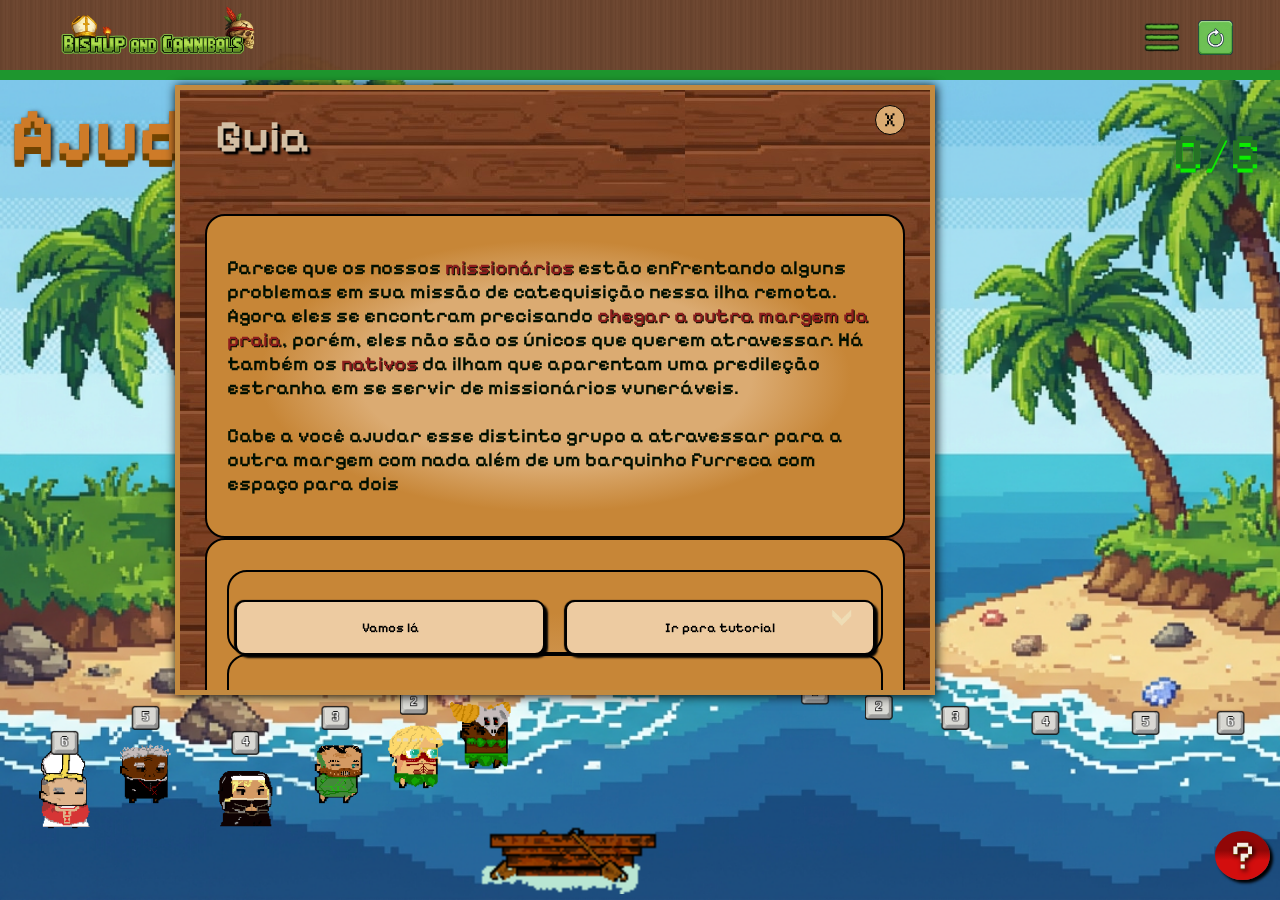
==== index.html @ c91819af "Adição de guia de regras" ====
<!DOCTYPE html>
<html lang="pt-br">
<head>
    <meta charset="UTF-8">
    <meta name="viewport" content="width=device-width, initial-scale=1.0">
    <title>Canibais e missionários</title>
    <link rel="stylesheet" href="/css/style.css">
    <script src="/javascript/logic.js" defer></script>
</head>
<body>
    <div class="background">
        <header>
            <nav>
                <a href="#"><img class="logo" src="/images/logo.png" alt=""></a>
                <a href="#"><img class="menu-icon" src="/images/menu-icon.png" alt=""></a>
                <img onclick="resetGame()" class="reestart" src="/images/reestart.png" alt="">
            </nav>
        </header>
        <h1 class="main-header">Ajude-os a atravessar</h1>
        <h2 class="contador">0/6</h2>
        <div class="guide">
            <button onclick="interactionGuide()" class="closeGuide">X</button>
            <h1>Guia</h1>
            <div class="floating-div">
                <button onclick="interactionGuide()" class="start-game">Vamos lá</button>
                <button class="go-tutorial">Ir para tutorial</button>
            </div>
            <div class="introduction">
                <p>Parece que os nossos <span>missionários</span> estão enfrentando alguns problemas em sua missão de catequisição nessa ilha remota. Agora eles se encontram precisando <span>chegar a outra margem da praia</span>, porém, eles não são os únicos que querem atravessar. Há também os <span>nativos</span> da ilham que aparentam uma predileção estranha em se servir de missionários vuneráveis. <br><br> Cabe a você ajudar esse distinto grupo a atravessar para a outra margem com nada além de um barquinho furreca com espaço para dois</p>
            </div>
            <div class="option1">
                <div class="box1">
                    <h2>Regras do jogo</h2>
                    <img src="/images/maior-que.png" alt="">
                </div>
                <div class="game-rules">
                    <p><span>Considere que:</span><br>Temos </p>
                    <ul>
                        <li>3 missionários</li>
                        <li>3 canibais</li>
                    </ul>
                    <p>Sobre o barco:</p>
                        <ul>
                            <li>Capacidade de levar até <span>2</span> individuos por vez</li>
                            <li>O barco precisa de ao menos <span>1</span> indiduo dentro dele para navegar entre as duas margens</li>
                            <li>O barco pode transitar pelas duas margens quantas vezes forem necessárias</li>
                        </ul>
                    <p><span>Importante!</span></p>
                    <ul>
                        <li>Você <span>NÃO</span> deve permitir que o número de <span>CANIBAIS</span> seja <span>MAIOR</span> do que o número de <span>MISSIONÁRIOS</span> em nenhuma das duas margens, não queremos saciar o apetite dos nativos ao deixa-los em vantagem númerica, não é mesmo?</li>
                    </ul>   
                    <div class="illustrative-exemple">
                        <div class="wrong-exemple">
                            <img class="wrong-signal" src="/images/errado.png" alt="">
                            <img class="pope-dead-head" src="/images/characters/head/Pope dead head.png" alt="">
                            <img src="/images/menor-que.png" alt="">
                            <img src="/images/characters/head/Cani drake head.png" alt="">
                            <img src="/images/characters/head/Canibal Lecter head.png" alt="">
                        </div>
                        <div class="right-exemple">
                            <img class="right-signal" src="/images/correto.png" alt="">
                            <img src="/images/characters/head/Nun head.png" alt="">
                            <img src="/images/characters/head/cardial head.png" alt="">
                            <img src="/images/sinal-igual.png" alt="">
                            <img src="/images/characters/head/Canibal Lecter head.png" alt="">
                            <img src="/images/characters/head/Cani drake head.png" alt="">
                        </div>
                    </div>
                    <p>Você vence quando todos os <span>TODOS OS 6</span> individuos atravessarem para a outra margem.</p> 
                </div>          
            </div>
            </div>
        <div class="position" id="position1"><img class = "tecla" src="/images/teclas/tecla1.png" alt=""><img class="cani" id="char1" src="/images/characters/Drake.gif" alt=""></div>
        <div class="position" id="position2"><img class = "tecla" src="/images/teclas/tecla2.png" alt=""><img class="cani" id="char2" src="/images/characters/Jefrey.gif" alt=""></div>
        <div class="position" id="position3"><img class = "tecla" src="/images/teclas/tecla3.png" alt=""><img class="cani" id="char3" src="/images/characters/Canibal Lecter.gif" alt=""></div>
        <div class="position" id="position4"><img class = "tecla" src="/images/teclas/tecla4.png" alt=""><img class="miss" id="char4" src="/images/characters/Nun.gif" alt=""></div>
        <div class="position" id="position5"><img class = "tecla" src="/images/teclas/tecla5.png" alt=""><img class="miss" id="char5" alt="" src="/images/characters/Cardial.gif"></div>
        <div class="position" id="position6"><img class = "tecla" src="/images/teclas/tecla6.png" alt=""><img class="miss" id="char6" alt="" src="/images/characters/Pope.gif"></div>
        <div class="position" id="position7"><img class = "tecla" src="/images/teclas/tecla1.png" alt=""></div>
        <div class="position" id="position8"><img class = "tecla" src="/images/teclas/tecla2.png" alt=""></div>
        <div class="position" id="position9"><img class = "tecla" src="/images/teclas/tecla3.png" alt=""></div>
        <div class="position" id="position10"><img class = "tecla" src="/images/teclas/tecla4.png" alt=""></div>
        <div class="position" id="position11"><img class = "tecla" src="/images/teclas/tecla5.png" alt=""></div>
        <div class="position" id="position12"><img class = "tecla" src="/images/teclas/tecla6.png" alt=""></div>
        <div class="interactive-div">
            <div class="boat"><img src="/images/characters/Barco-gif.gif" alt=""></div>
            <div class="boat-position" id="bp1"></div>
            <div class="boat-position" id="bp2"></div>
        </div>
        <div class="help"><button onclick="interactionGuide()">?</button></div>
    </div> 
    <div class="controll">
        <img onclick="sendBoat()" class="pointer-left" src="/images/controls/pointer-left.png" alt="">
        <img onclick="cleanBoat()" class="central-circle"src="/images/controls/central-circle.png" alt="">
        <img onclick="sendBoat()" class="pointer-right"src="/images/controls/pointer-right.png" alt="">
    </div>
        <div class="fundo-go">
            <div class="game-over">
            <button onclick="closeWindow()" class="close-button" type="button" aria-label="Close">X</button>
            <img src="#" alt="">
            <img src="#" alt="">
            <img src="#" alt="">
            <h1>Game Over</h1>
            <h2>Menssagem rotativa</h2>
            <h3>Tentar de novo?</h3>
            <button onclick="resetGame()" class="alternative">Sim</button>
            <button onclick="closeWindow()" class="alternative">Não</button>
        </div>
        </div>
</body>
</html>
---- css/style.css ----
@import url("/css/header.css");
@import url("/css/background.css");
@import url("/css/character.css");
@import url("/css/position.css");
@import url("/css/controlls.css");
@import url("/css/game-over.css");
@import url("/css/dicas.css");
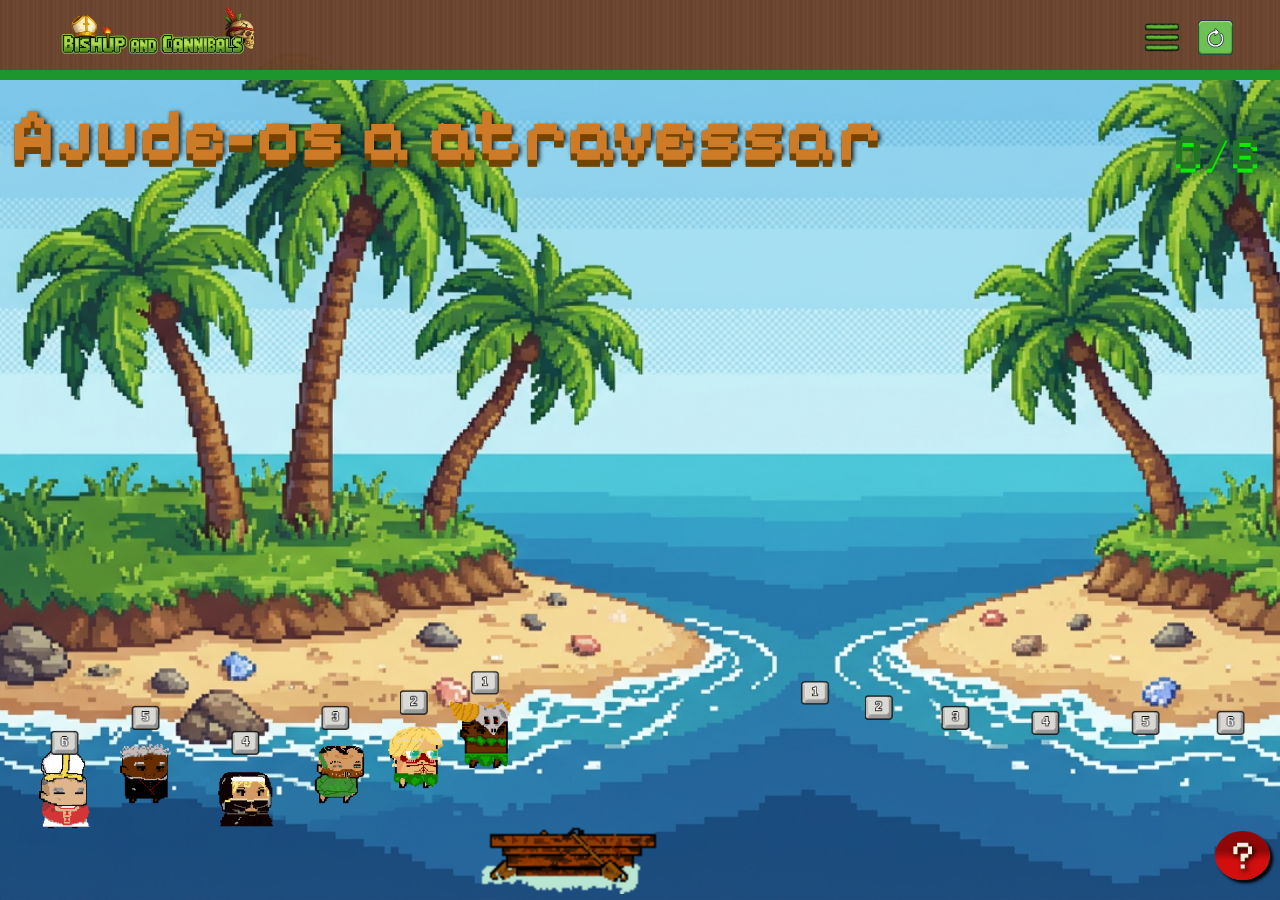
==== commit 79a7bfe2: "Adiciona informações ao guia do jogador e métodos de verificação de medidas da tela" ====
--- a/index.html
+++ b/index.html
@@ -8,6 +8,27 @@
     <script src="/javascript/logic.js" defer></script>
 </head>
 <body>
+      <div class="rotation-screen">
+        <div class="main-background">
+            <div class="top-color"></div>
+            <div class="middle-color"></div>
+            <div class="bottom-color"></div>
+            <div class="rotation-icons-div">
+                <div class="torch-div">
+                    <img class="torch-orientation-screen" src="/images/rotation-screen-images/Torch-removebg.png" alt="">
+                </div>
+                <div class="rotation-images">
+                    <div class="circular-div">
+                         <div class="circular-div2"></div>
+                    </div>
+                    <img class="phone-rotation-image" src="/images/rotation-screen-images/Smartphone.png" alt="">
+                    <img class="top-rotation-arrow" src="/images/rotation-screen-images/Flecha-orientacao.png" alt="">
+                    <img class="bottom-rotation-arrow" src="/images/rotation-screen-images/Flecha-orientacao.png" alt="">
+                </div>
+            </div>
+            <p>Gire seu telefone para jogar</p>
+        </div>
+    </div>
     <div class="background">
         <header>
             <nav>
@@ -26,10 +47,11 @@
                 <button class="go-tutorial">Ir para tutorial</button>
             </div>
             <div class="introduction">
-                <p>Parece que os nossos <span>missionários</span> estão enfrentando alguns problemas em sua missão de catequisição nessa ilha remota. Agora eles se encontram precisando <span>chegar a outra margem da praia</span>, porém, eles não são os únicos que querem atravessar. Há também os <span>nativos</span> da ilham que aparentam uma predileção estranha em se servir de missionários vuneráveis. <br><br> Cabe a você ajudar esse distinto grupo a atravessar para a outra margem com nada além de um barquinho furreca com espaço para dois</p>
+                <p>Parece que os nossos <span>missionários</span> estão enfrentando alguns problemas em sua missão de catequisição nessa ilha remota. Agora eles se encontram precisando <span>chegar a outra margem da praia</span>, porém, eles não são os únicos que querem atravessar. Há também os <span>nativos</span> da ilha que aparentam uma predileção estranha em se servir de missionários vuneráveis. <br><br> Cabe a você ajudar esse distinto grupo a atravessar para a outra margem com nada além de um barquinho furreca com espaço para dois</p>
             </div>
-            <div class="option1">
-                <div class="box1">
+            
+            <div id="option1" class="option">
+                <div class="box" id="box1">
                     <h2>Regras do jogo</h2>
                     <img src="/images/maior-que.png" alt="">
                 </div>
@@ -67,8 +89,57 @@
                         </div>
                     </div>
                     <p>Você vence quando todos os <span>TODOS OS 6</span> individuos atravessarem para a outra margem.</p> 
-                </div>          
+                </div>    
             </div>
+            <div class="option" id="option2">
+                    <div class="box" id="box2">
+                        <h2>Comandos no desktop</h2>
+                        <img src="/images/maior-que.png" alt="">
+                    </div>
+                    <div class="desktop-comands">
+                    <p>Seleção de personagens:</p>
+                    <div class="character-selection">
+                        <div class="numericKey">
+                            <img src="/images/teclas/tecla1.png" alt="">
+                            <img class="unique-line" src="/images/linha-unica.png" alt="">
+                            <img src="/images/teclas/tecla6.png" alt="">
+                        </div>
+                        <p><span>interação com teclado:</span></p>
+                        <p>Para <span>selecionar</span> um personagem que deseja colocar no barco, basta aperta a <span>tecla númerica</span> correspondente ao número indicado acima da posição atual do personagem. O personagem só será alocado no barco se o barco se encontrar na <span>mesma margem</span> que o personagem e/ou estiver com espaço livres</p>
+                        <p><span>Ou</span></p>
+                        <div class="click-exemple-img"><img src="/images/guide.img/click-illustration.png" alt=""></div>
+                        <p><span>interação com clique</span></p>
+                        <p class="click-tip">Você pode também cliclar com seu mouse diretamente no personagem que deseja mover, se houver espaço disponível o personagem será movido da margem para o barco ou do barco para a margem</p>
+                    </div>
+                    <p>Remover do barco: </p>
+                    <div class="boat-interaction">
+                        <p><span>Tecla espaço para limpar</span></p>
+                        <div class="clean-boat-exemple"> 
+                            <img src="/images/guide.img/boat-illustrative-exemple.png" alt="">
+                            <img class="arrow" src="/images/maior-que.png" alt="">
+                            <img src="/images/teclas/space-key.png" alt="">
+                            <img class="arrow" src="/images/maior-que.png" alt="">
+                            <img class="empty-boat-img" src="/images/guide.img/empty-boat-exemple.png" alt="">
+                        </div>
+                        <p>Caso queira fazer o desembarque rapido dos personagens que estão dentro de barco, basta apertar a tecla "espaço" no seu teclado, assim, todos os personagens abordo desembarcarão na margem atual. <br> Você pode também clicar com o mouse em um personagem especifico que deseja remover do barco</p>
+                    </div>
+                    <p>Movimentação do barco</p>
+                    <div class="boat-movement">
+                        <div class="directional-keys">
+                            <img src="/images/teclas/tecla-direcional-esquerda.png" alt="">
+                            <img src="/images/teclas/tecla-direcional-direita.png" alt="">
+                        </div>
+                        <p><span>Movimentação de barco com teclas direcionais</span></p>
+                        <p>Para mover o barco entre as margens, basta utilizar as teclas direcionais do seu teclado. certifique-se de que haja ao menos um tripulante no barco para que a movimentação do barco entre as margens seja habilitada.</p>
+                    </div>
+                    </div>
+                    </div>
+                <div id="option3" class="option">
+                    <div class="box" id="box3">
+                         <h2>Comandos Smartphone</h2>
+                        <img src="/images/maior-que.png" alt="">
+                    </div>      
+                </div>
             </div>
         <div class="position" id="position1"><img class = "tecla" src="/images/teclas/tecla1.png" alt=""><img class="cani" id="char1" src="/images/characters/Drake.gif" alt=""></div>
         <div class="position" id="position2"><img class = "tecla" src="/images/teclas/tecla2.png" alt=""><img class="cani" id="char2" src="/images/characters/Jefrey.gif" alt=""></div>
--- a/css/style.css
+++ b/css/style.css
@@ -4,4 +4,5 @@
 @import url("/css/position.css");
 @import url("/css/controlls.css");
 @import url("/css/game-over.css");
-@import url("/css/dicas.css");+@import url("/css/dicas.css");
+@import url("/css/rotation-screen.css");
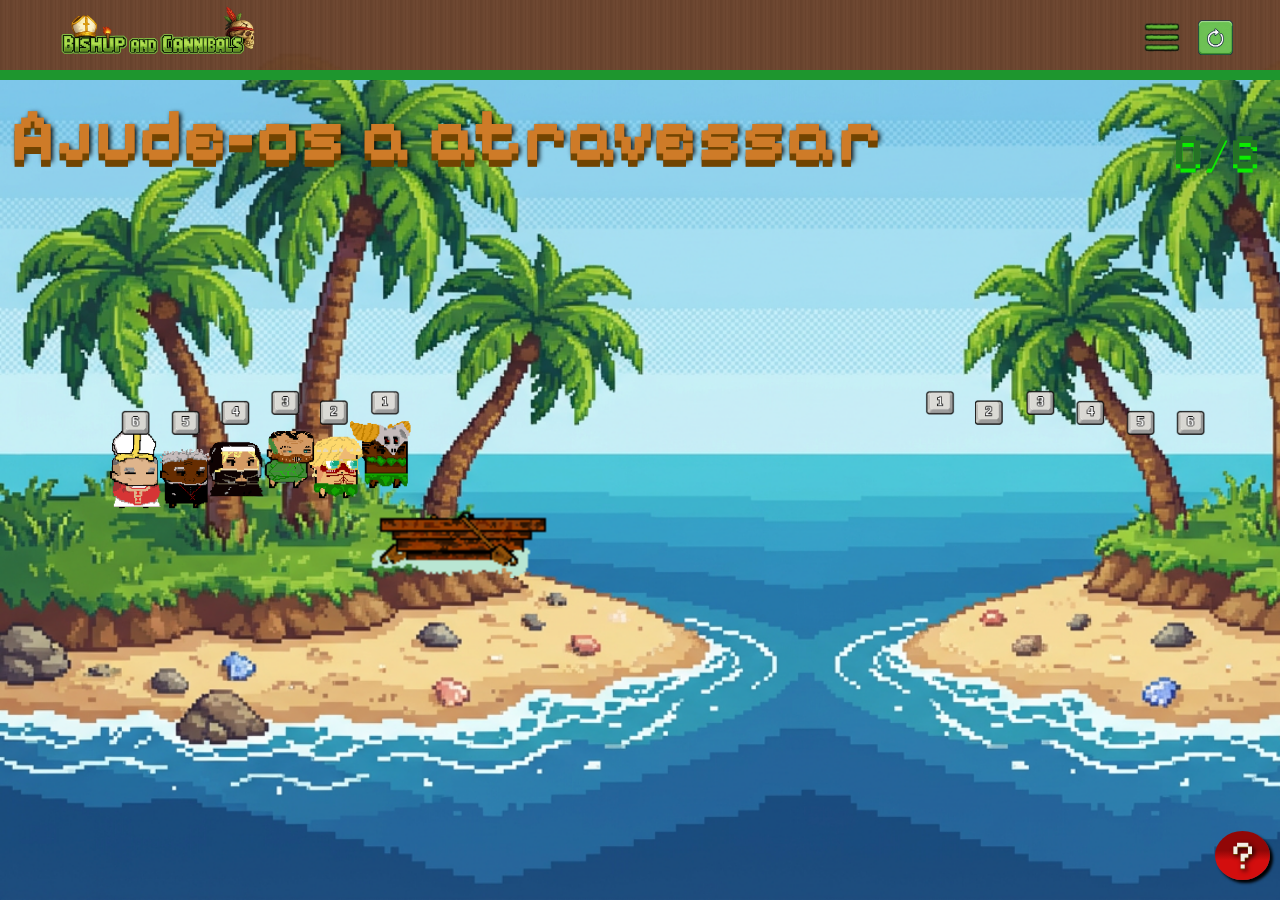
==== commit 648bf847: "Adiciona responsividade para diferentes tamanhos de tela" ====
--- a/index.html
+++ b/index.html
@@ -32,7 +32,7 @@
     <div class="background">
         <header>
             <nav>
-                <a href="#"><img class="logo" src="/images/logo.png" alt=""></a>
+                <a href="#"><img onclick="resetGame()" class="logo" src="/images/logo.png" alt="" ></a>
                 <a href="#"><img class="menu-icon" src="/images/menu-icon.png" alt=""></a>
                 <img onclick="resetGame()" class="reestart" src="/images/reestart.png" alt="">
             </nav>
@@ -153,10 +153,13 @@
         <div class="position" id="position10"><img class = "tecla" src="/images/teclas/tecla4.png" alt=""></div>
         <div class="position" id="position11"><img class = "tecla" src="/images/teclas/tecla5.png" alt=""></div>
         <div class="position" id="position12"><img class = "tecla" src="/images/teclas/tecla6.png" alt=""></div>
-        <div class="interactive-div">
+        <div class="interactive-div" id="interactive-div-left">
             <div class="boat"><img src="/images/characters/Barco-gif.gif" alt=""></div>
             <div class="boat-position" id="bp1"></div>
             <div class="boat-position" id="bp2"></div>
+        </div>
+        <div class="interactive-div" id="interactive-div-right">
+            <!-- <h1>teste</h1> -->
         </div>
         <div class="help"><button onclick="interactionGuide()">?</button></div>
     </div> 
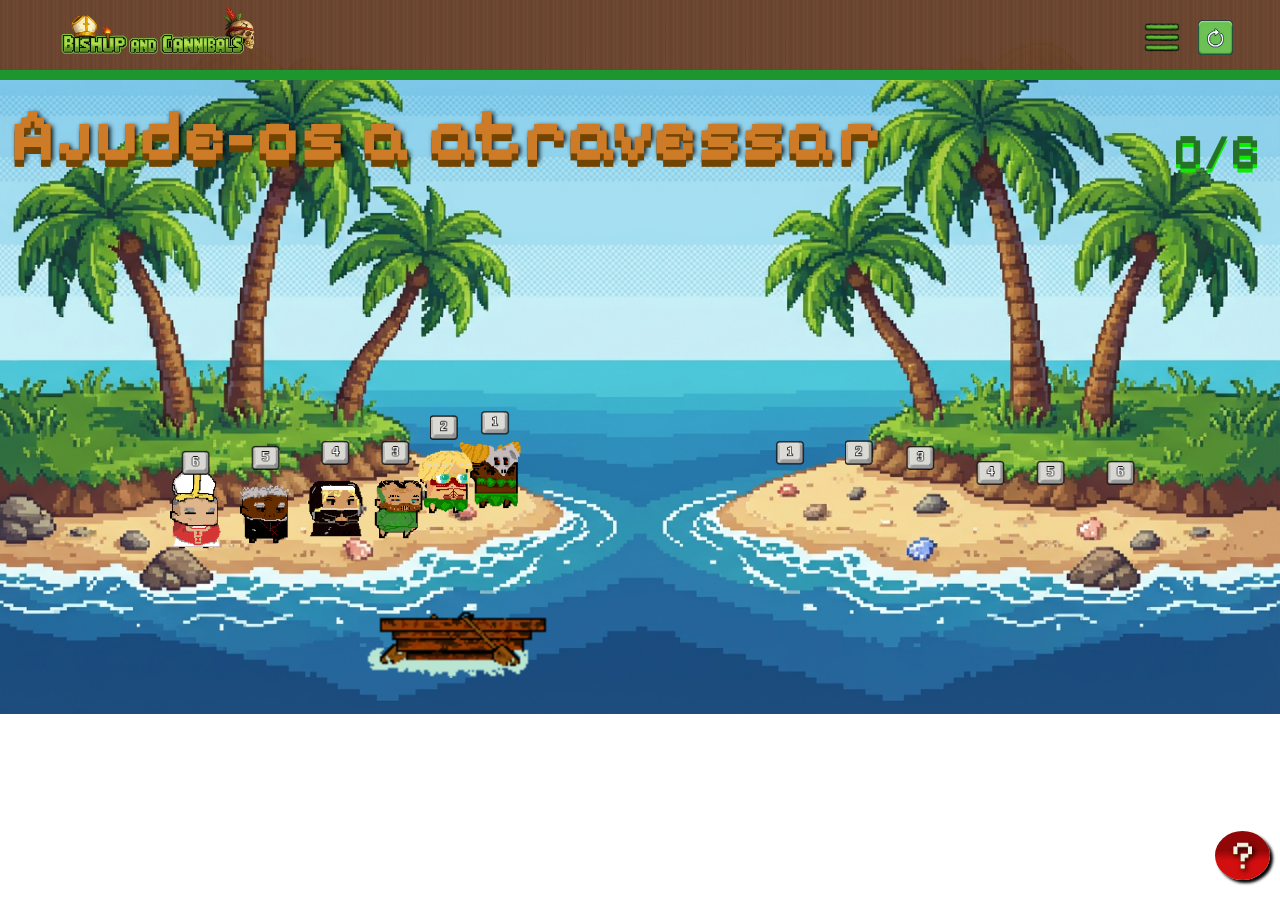
==== commit bf08f508: "Ajuste de responsividade" ====
--- a/index.html
+++ b/index.html
@@ -44,7 +44,6 @@
             <h1>Guia</h1>
             <div class="floating-div">
                 <button onclick="interactionGuide()" class="start-game">Vamos lá</button>
-                <button class="go-tutorial">Ir para tutorial</button>
             </div>
             <div class="introduction">
                 <p>Parece que os nossos <span>missionários</span> estão enfrentando alguns problemas em sua missão de catequisição nessa ilha remota. Agora eles se encontram precisando <span>chegar a outra margem da praia</span>, porém, eles não são os únicos que querem atravessar. Há também os <span>nativos</span> da ilha que aparentam uma predileção estranha em se servir de missionários vuneráveis. <br><br> Cabe a você ajudar esse distinto grupo a atravessar para a outra margem com nada além de um barquinho furreca com espaço para dois</p>
@@ -89,7 +88,7 @@
                         </div>
                     </div>
                     <p>Você vence quando todos os <span>TODOS OS 6</span> individuos atravessarem para a outra margem.</p> 
-                </div>    
+                </div>  
             </div>
             <div class="option" id="option2">
                     <div class="box" id="box2">
@@ -133,13 +132,24 @@
                         <p>Para mover o barco entre as margens, basta utilizar as teclas direcionais do seu teclado. certifique-se de que haja ao menos um tripulante no barco para que a movimentação do barco entre as margens seja habilitada.</p>
                     </div>
                     </div>
+                </div>
+                    <div class="option" id="option3">
+                        <div class="box" id="box3">
+                                <h2>Comandos em mobile</h2>
+                                <img src="/images/maior-que.png" alt="">
+                            </div>
+                            <div class="mobile-guide">
+                                <p><span>Comandos em dispositivos mobile</span></p>
+                                <p>Em dispositivos moveis, seu principal meio de interação será através do controle de central exibido no centro da tela.</p>
+                                <div class="controll-illustration-div">
+                                    <img class="controll-illustration-img" src="/images/guide.img/controll-illustration.png" alt="">
+                                </div>
+                            <ul>
+                                <li>Utilize das setas direcionais para mover o barco</li>
+                                <li>Clique no botão circular central para limpar o barco</li>
+                            </ul>
+                            </div>
                     </div>
-                <div id="option3" class="option">
-                    <div class="box" id="box3">
-                         <h2>Comandos Smartphone</h2>
-                        <img src="/images/maior-que.png" alt="">
-                    </div>      
-                </div>
             </div>
         <div class="position" id="position1"><img class = "tecla" src="/images/teclas/tecla1.png" alt=""><img class="cani" id="char1" src="/images/characters/Drake.gif" alt=""></div>
         <div class="position" id="position2"><img class = "tecla" src="/images/teclas/tecla2.png" alt=""><img class="cani" id="char2" src="/images/characters/Jefrey.gif" alt=""></div>
@@ -159,27 +169,28 @@
             <div class="boat-position" id="bp2"></div>
         </div>
         <div class="interactive-div" id="interactive-div-right">
-            <!-- <h1>teste</h1> -->
         </div>
         <div class="help"><button onclick="interactionGuide()">?</button></div>
     </div> 
-    <div class="controll">
-        <img onclick="sendBoat()" class="pointer-left" src="/images/controls/pointer-left.png" alt="">
-        <img onclick="cleanBoat()" class="central-circle"src="/images/controls/central-circle.png" alt="">
-        <img onclick="sendBoat()" class="pointer-right"src="/images/controls/pointer-right.png" alt="">
+    <div class="controll-main-div">
+        <div class="controll">
+            <img onclick="sendBoat()" class="pointer-left" src="/images/controls/pointer-left.png" alt="">
+            <img onclick="cleanBoat()" class="central-circle"src="/images/controls/central-circle.png" alt="">
+            <img onclick="sendBoat()" class="pointer-right"src="/images/controls/pointer-right.png" alt="">
+        </div>
     </div>
         <div class="fundo-go">
             <div class="game-over">
-            <button onclick="closeWindow()" class="close-button" type="button" aria-label="Close">X</button>
-            <img src="#" alt="">
-            <img src="#" alt="">
-            <img src="#" alt="">
-            <h1>Game Over</h1>
-            <h2>Menssagem rotativa</h2>
-            <h3>Tentar de novo?</h3>
-            <button onclick="resetGame()" class="alternative">Sim</button>
-            <button onclick="closeWindow()" class="alternative">Não</button>
-        </div>
+                <button onclick="closeWindow()" class="close-button" type="button" aria-label="Close">X</button>
+                <img src="#" alt="">
+                <img src="#" alt="">
+                <img src="#" alt="">
+                <h1>Game Over</h1>
+                <h2>Menssagem rotativa</h2>
+                <h3>Tentar de novo?</h3>
+                <button onclick="resetGame()" class="alternative">Sim</button>
+                <button onclick="closeWindow()" class="alternative">Não</button>
+            </div>
         </div>
 </body>
 </html>
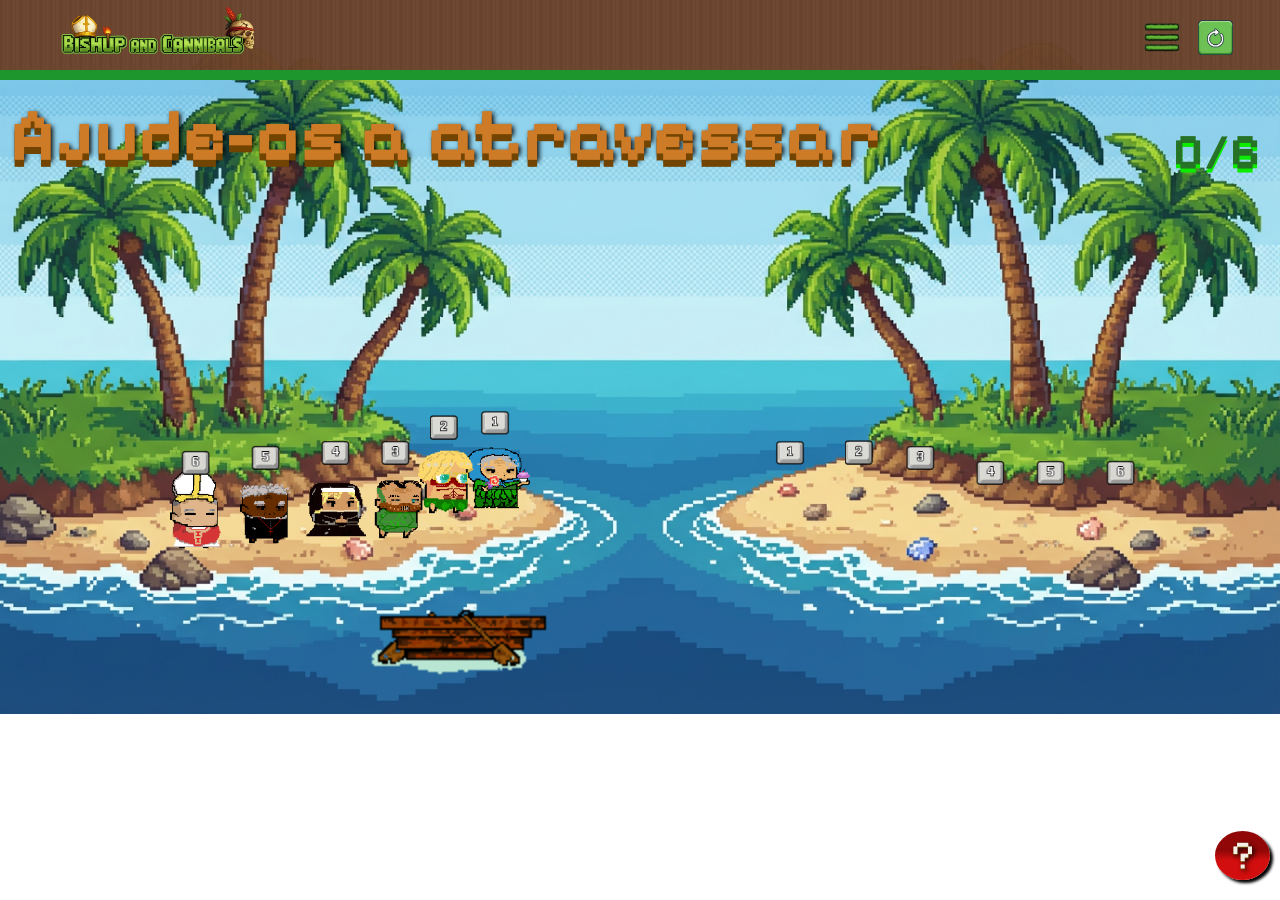
==== commit 5fd2311f: "Finalizando versão base do game" ====
--- a/index.html
+++ b/index.html
@@ -29,11 +29,12 @@
             <p>Gire seu telefone para jogar</p>
         </div>
     </div>
+    
     <div class="background">
         <header>
             <nav>
                 <a href="#"><img onclick="resetGame()" class="logo" src="/images/logo.png" alt="" ></a>
-                <a href="#"><img class="menu-icon" src="/images/menu-icon.png" alt=""></a>
+                <a href="#"><img onclick="interactionMenu()" class="menu-icon" src="/images/menu-icon.png" alt=""></a>
                 <img onclick="resetGame()" class="reestart" src="/images/reestart.png" alt="">
             </nav>
         </header>
@@ -151,7 +152,7 @@
                             </div>
                     </div>
             </div>
-        <div class="position" id="position1"><img class = "tecla" src="/images/teclas/tecla1.png" alt=""><img class="cani" id="char1" src="/images/characters/Drake.gif" alt=""></div>
+        <div class="position" id="position1"><img class = "tecla" src="/images/teclas/tecla1.png" alt=""><img class="cani" id="char1" src="/images/characters/Dona_docura.gif" alt=""></div>
         <div class="position" id="position2"><img class = "tecla" src="/images/teclas/tecla2.png" alt=""><img class="cani" id="char2" src="/images/characters/Jefrey.gif" alt=""></div>
         <div class="position" id="position3"><img class = "tecla" src="/images/teclas/tecla3.png" alt=""><img class="cani" id="char3" src="/images/characters/Canibal Lecter.gif" alt=""></div>
         <div class="position" id="position4"><img class = "tecla" src="/images/teclas/tecla4.png" alt=""><img class="miss" id="char4" src="/images/characters/Nun.gif" alt=""></div>
@@ -192,5 +193,65 @@
                 <button onclick="closeWindow()" class="alternative">Não</button>
             </div>
         </div>
+        <div class="base-char-info-div">
+        <div class="character-info-div">
+            <button onclick="interactionCharInfo()">X</button>
+            <button onclick="interactionCharInfo()" class="start-game-button">Voltar ao jogo</button>
+            <h1>Conheça os personagens:</h1>
+            <h2>Canibais:</h2>
+            <div class="cani-info">
+                <div class="char-card-info">
+                    <h3>H. Lecter</h3>
+                    <img src="/images/characters/Canibal Lecter.gif" alt="">
+                    <p>Sua aparência pode ser sinistra, mas H. Lecter é um indivíduo de trejeitos rebuscados. Valoriza literatura classica, vinhos Finos, conversas profundas e... gente. </p>   
+                </div>
+                <div class="char-card-info">
+                    <h3>Dona doçura</h3>
+                    <img src="/images/characters/Dona_docura.gif" alt="">
+                    <p>A primeira vista, tudo que se percebe sobre dona doçura é uma senhorinha de fala mansa e rosto gentil. Mas não se engane, por trás da imagem de boa senhora existe uma mulher paciente, sempre alimentando suas vitimas com as mais saborosas guoloseimas, tudo para deixa-las rechoncudas o suficiente para que no fim seja Dona doçura a ultima a se servir. <br> Dizem que crianças que se perdem dos pais são seus alvos preferidos.</p>
+                </div>
+                <div class="char-card-info">
+                    <h3>Jefrey D.</h3>
+                    <img src="/images/characters/Jefrey.gif" alt="">
+                    <p> Vindo diretamente das Américas, Jefrey não encontrou dificuldade alguma ao se adaptar aos habitantes da ilha e a sua dieta desconcertante. Basta conhecê-lo melhor para saber que o lugar dele é entre os bárbaros, bem longe da civilização comedora de salada.</p>
+                </div>
+            </div>
+            <h2>Missionários:</h2>
+            <div class="miss-info">
+                <div class="char-card-info">
+                    <h3>Irmã M. Eunice</h3>
+                    <img src="/images/characters/Nun.gif" alt="">
+                    <p> A ingenua e doce irmã M. Eunice é uma das fieis mais devotas que você conhecerá. Suas colegas freiras costumam dizer que ela passa mais tempo rezando pelos necessitados do que pensando.</p>
+                </div>
+                <div class="char-card-info">
+                    <h3>Cardial Toninho</h3>
+                    <img src="/images/characters/Cardial.gif" alt="">
+                    <p>Tão veemente quanto rigoroso, o cardeal Toninho possui mais de mil catequizações em seu currículo. Para o cardeal, falhar em levar os ensinamentos divinos não é uma opção, é uma sentença de morte.</p>
+                </div>
+                <div class="char-card-info">
+                    <h3>Bispo Leopoldo XV</h3>
+                    <img src="/images/characters/Pope.gif" alt="">
+                    <p> O bispo enfrentou as mais diversas adversidades durante o periodo que exerceu sua função, mas nenhuma delas foi tão dificil do que estar usando tantas camadas de roupas cerimoniais em uma ilha de clima tropical. </p>   
+                </div>
+            </div>
+        </div>
+    </div>
+    <div class="menu-base-div">
+    <div class="menu-div">
+        <h2>Menu</h2>
+        <button onclick="interactionMenu()" class="close-menu-button">X</button>
+        <div class="menu-options-div">
+            <div class="menu-option">
+                <img onclick="interactionCharInfo()" class="generic-char-icon" src="/images/generic-icon-char.png" alt="">
+                <p>Personagens</p>
+            </div>
+            <a target="_blank" href="https://www.linkedin.com/in/luan-silva-developer">
+                <div class="menu-option">
+                    <img class="linkedin-icon" src="/images/Linkedin-icon.png" alt="">
+                    <p>Meu Linkedin</p>
+                </div>
+            </a>
+        </div>
+    </div>
 </body>
 </html>
--- a/css/style.css
+++ b/css/style.css
@@ -5,4 +5,6 @@
 @import url("/css/controlls.css");
 @import url("/css/game-over.css");
 @import url("/css/dicas.css");
-@import url("/css/rotation-screen.css");+@import url("/css/rotation-screen.css");
+@import url("/css/char-info.css");
+@import url("/css/menu.css  ");
